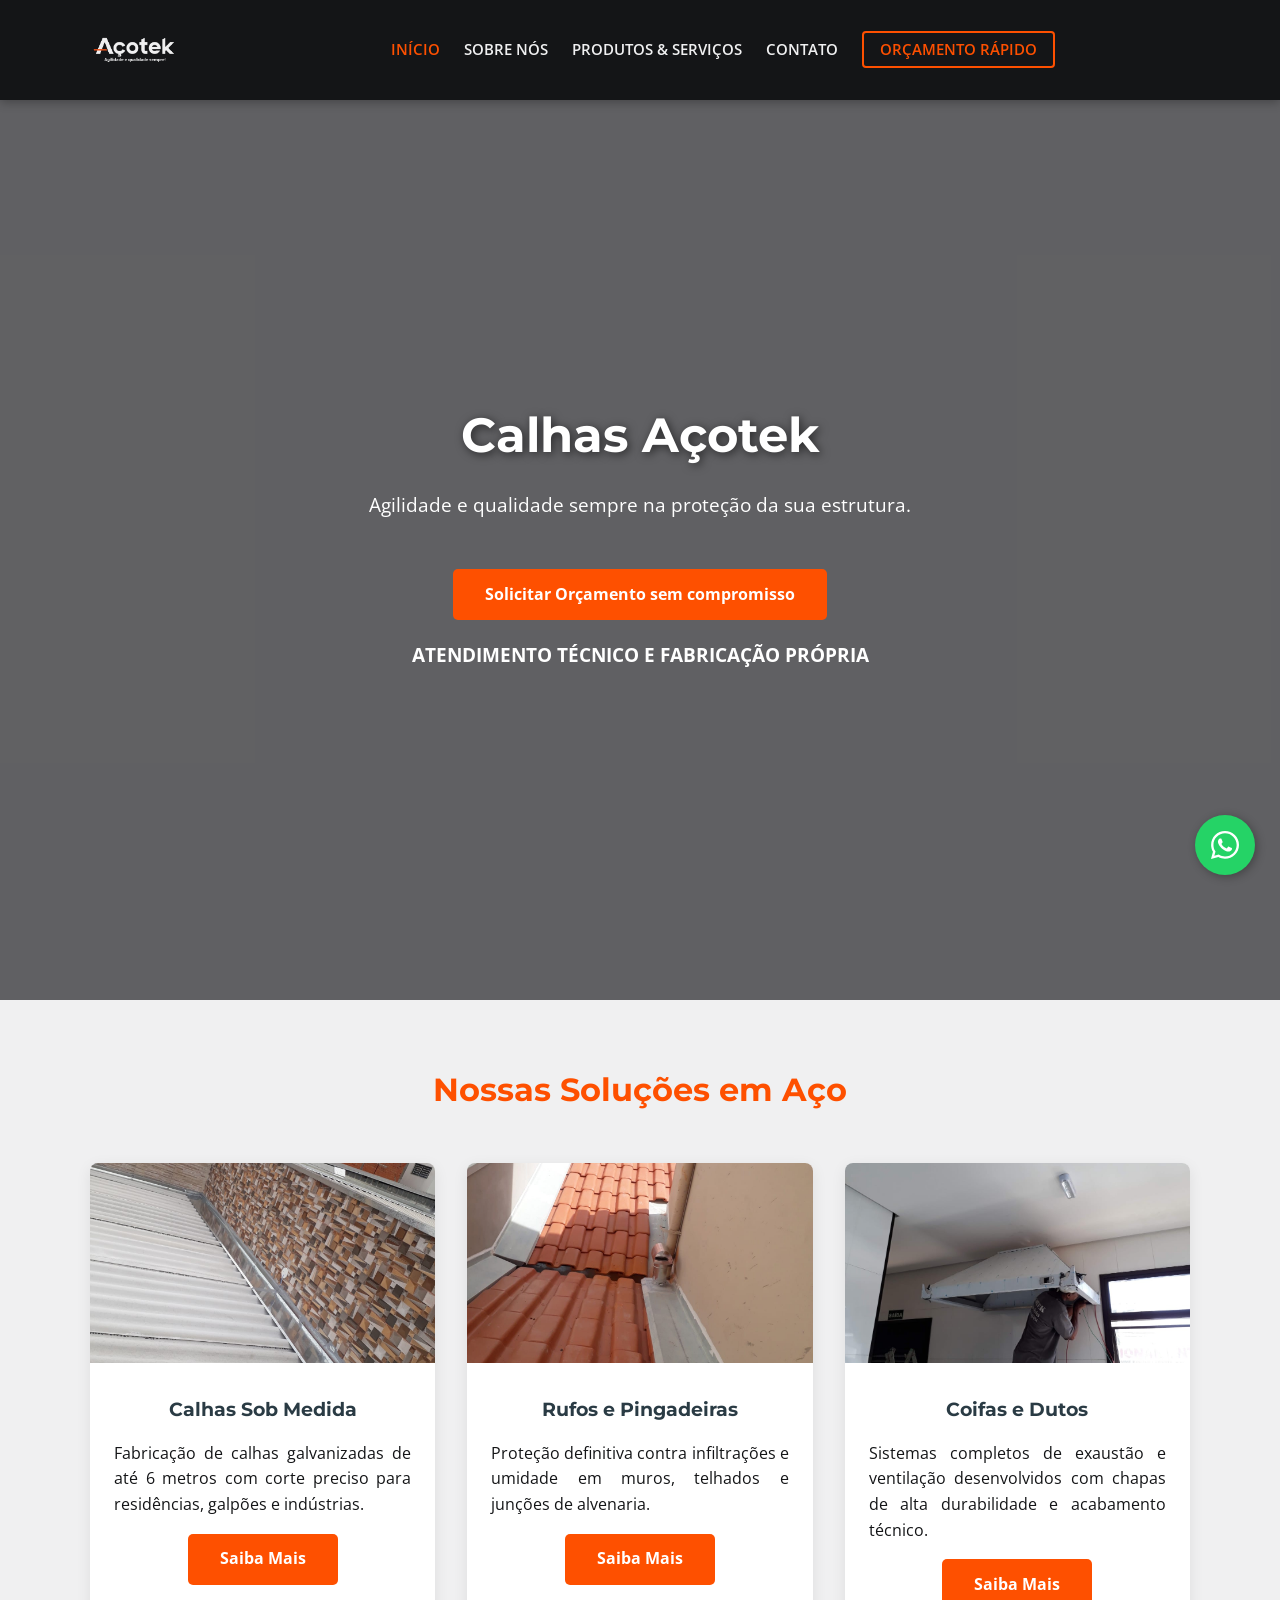
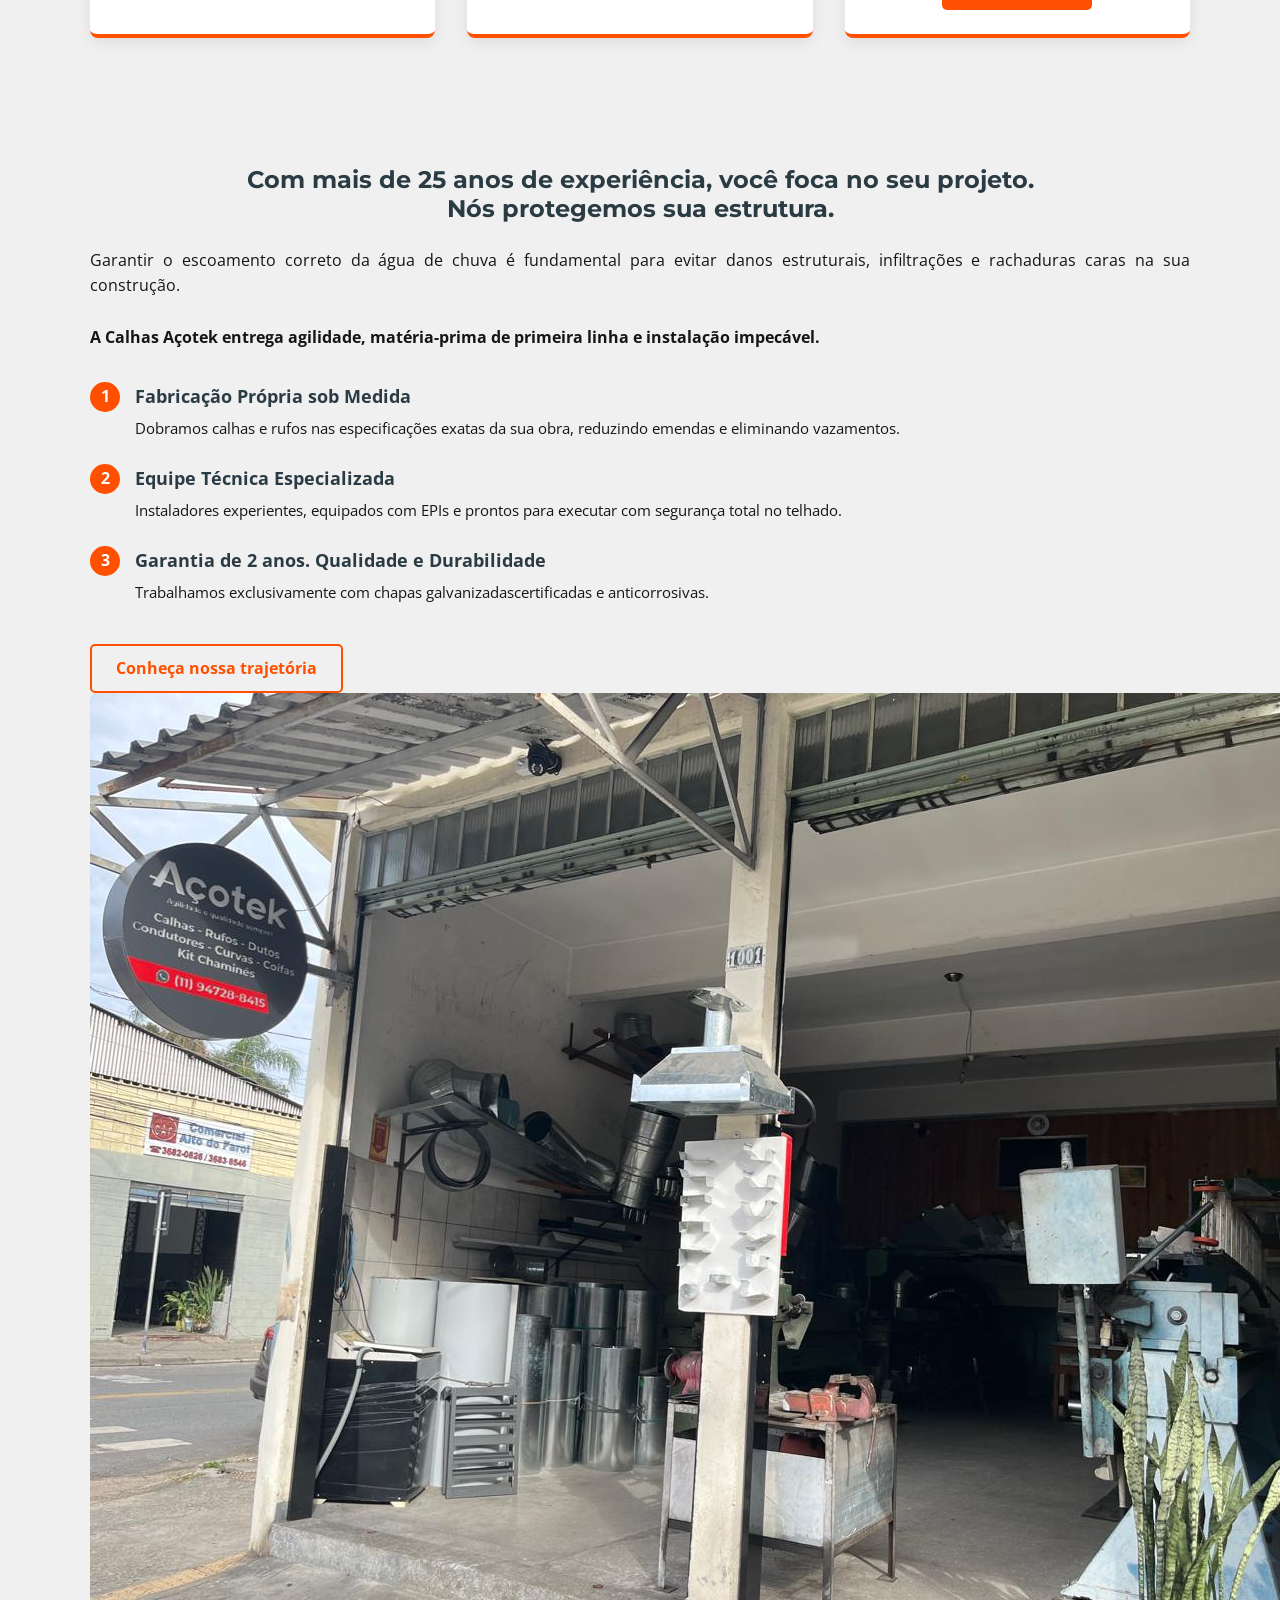
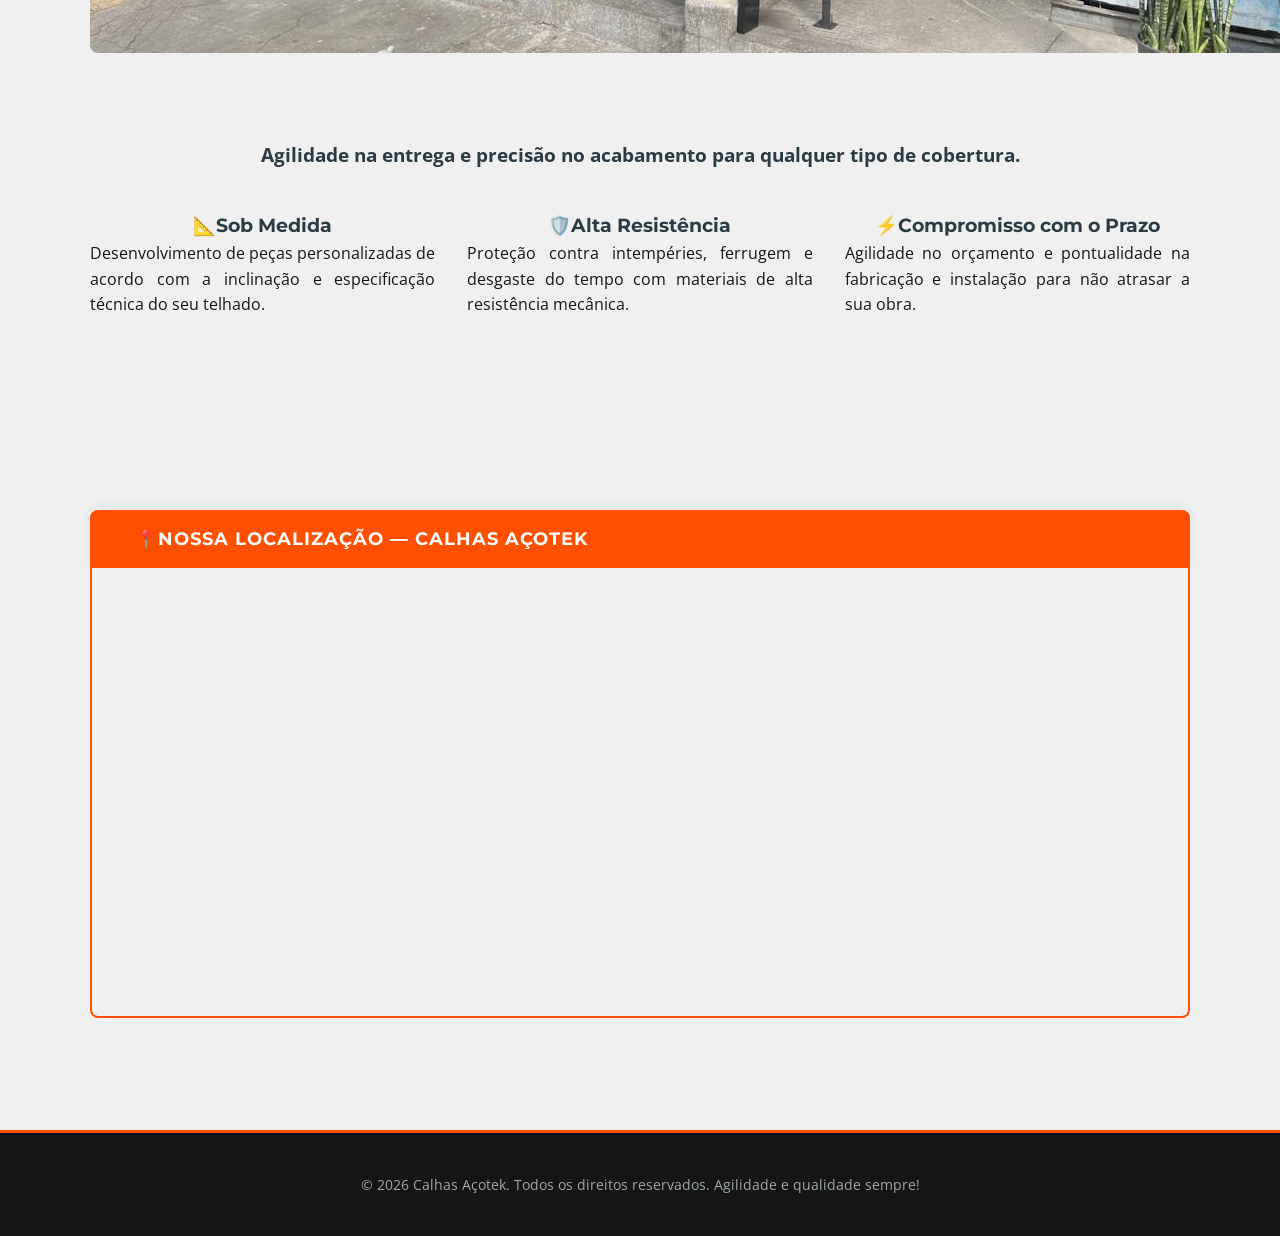
==== index.html @ 1028e65f "primeira versão site AÇOTEK 1.0" ====
<!DOCTYPE html>
<html lang="pt-br">
<head>
    <meta charset="UTF-8">
    <meta name="viewport" content="width=device-width, initial-scale=1.0">
    <title>Calhas Açotek | Agilidade e qualidade sempre!</title>
    <link rel="stylesheet" href="style.css">
    <link href="https://fonts.googleapis.com/css2?family=Montserrat:wght@400;700;800&family=Open+Sans:wght@400;600&display=swap" rel="stylesheet">
</head>
<body>
    
    <!-- NAVBAR PRINCIPAL -->
    <nav class="navbar">
        <div class="logo-img">
            <!-- SUA LOGO DA AÇOTEK -->
            <img src="imagens/logo.png" alt="Calhas Açotek">
        </div>
        <ul class="nav-links">
            <li><a href="index.html" class="active">Início</a></li>
            <li><a href="sobre.html">Sobre Nós</a></li>
            <li><a href="servicos.html">Produtos & Serviços</a></li>
            <li><a href="contato.html">Contato</a></li>
            <li><a href="#" id="open-work" class="trabalhe-btn">Orçamento Rápido</a></li>
        </ul>
        <div class="burger">
            <div class="line1"></div>
            <div class="line2"></div>
            <div class="line3"></div>
        </div>
    </nav>

    <div class="overlay"></div>
    
    <!-- SIDEBAR DE ORÇAMENTO RÁPIDO -->
    <div class="sidebar">
        <div class="sidebar-header">
            <h3>Atendimento Açotek</h3>
            <span class="close-btn">×</span>
        </div>
        
        <div class="sidebar-content-center">
            <p class="invite-text">
                Precisa de um orçamento sob medida sem compromisso para sua obra ou residência?<br>
                Fale com nossos técnicos:
            </p>

            <a href="mailto:contato@acotekcalhas.com" class="email-highlight-card">
                <span class="big-icon">📧</span>
                <span class="email-label">E-mail Comercial</span>
                <span class="email-value">contato@acotekcalhas.com</span>
                <span class="click-hint">(Clique para enviar e-mail)</span>
            </a>

            <div class="secondary-contact">
                <p>Ou solicite direto no WhatsApp:</p>
                <!-- ALTERE O NÚMERO DO WHATSAPP DA AÇOTEK ABAIXO -->
                <a href="https://wa.me/5511947288415?text=Ol%C3%A1%21+Vim+pelo+site+e+gostaria+de+um+or%C3%A7amento." target="_blank" class="whatsapp-link">
                     (11) 94728-8415
                </a>
            </div>
        </div>
    </div>

    <!-- HERO SECTION (VÍDEO OU IMAGEM DE DESTAQUE) -->
    <section class="hero-video-container">
        <video autoplay loop muted playsinline class="back-video">
            <source src="imagens/video-hero.mp4" type="video/mp4">
            Seu navegador não suporta vídeos.
        </video>

        <div class="video-overlay"></div>

        <div class="hero-content">
            <h1>Calhas Açotek</h1>
            <p>Agilidade e qualidade sempre na proteção da sua estrutura.</p>
            <a href="contato.html" class="btn">Solicitar Orçamento sem compromisso</a>
            
            <div class="hero-address" style="margin-top: 20px; font-size: 0.9rem;">
                <p><strong>ATENDIMENTO TÉCNICO E FABRICAÇÃO PRÓPRIA</strong></p>
            </div>
        </div>
    </section>

    <!-- SEGMENTOS E PRODUTOS -->
    <section class="container section-padding">
        <h2 class="section-title">Nossas Soluções em Aço</h2>
        <div class="grid-3">
            
            <div class="service-card">
                <img src="imagens/calhas-p.jpeg" alt="Calhas Sob Medida" class="card-img">
                <div class="card-content">
                    <h3>Calhas Sob Medida</h3>
                    <p>Fabricação de calhas galvanizadas de até 6 metros com corte preciso para residências, galpões e indústrias.</p>
                    <a href="servicos.html#calhas" class="btn">Saiba Mais</a>
                </div>
            </div>

            <div class="service-card">
                <img src="imagens/rufos-pingadeiras.jpeg" alt="Rufos e Pingadeiras" class="card-img">
                <div class="card-content">
                    <h3>Rufos e Pingadeiras</h3>
                    <p>Proteção definitiva contra infiltrações e umidade em muros, telhados e junções de alvenaria.</p>
                    <a href="servicos.html#rufos" class="btn">Saiba Mais</a>
                </div>
            </div>

            <div class="service-card">
                <img src="imagens/coifas-p.jpeg" alt="Coifas e Dutos Industriais" class="card-img">
                <div class="card-content">
                    <h3>Coifas e Dutos</h3>
                    <p>Sistemas completos de exaustão e ventilação desenvolvidos com chapas de alta durabilidade e acabamento técnico.</p>
                    <a href="servicos.html#dutos" class="btn">Saiba Mais</a>
                </div>
            </div>
        </div>
    </section>

    <!-- POR QUE ESCOLHER A AÇOTEK -->
    <section class="container section-padding">
        <div class="about-content" style="align-items: flex-start;"> 
            <div class="text">
                <h2 style="margin-bottom: 1.5rem; line-height: 1.2;">Com mais de 25 anos de experiência, você foca no seu projeto.<br>Nós protegemos sua estrutura.</h2>
                
                <p>Garantir o escoamento correto da água de chuva é fundamental para evitar danos estruturais, infiltrações e rachaduras caras na sua construção.</p>
                <br>
                <p><strong>A Calhas Açotek entrega agilidade, matéria-prima de primeira linha e instalação impecável.</strong></p>
                
                <ul style="margin-top: 2rem; list-style: none;">
                    <li style="margin-bottom: 1.5rem; display: flex; align-items: flex-start;">
                        <div style="background: #FE5000; color: white; border-radius: 50%; width: 30px; height: 30px; display: flex; align-items: center; justify-content: center; margin-right: 15px; flex-shrink: 0; font-weight: bold;">1</div>
                        <div>
                            <strong style="font-size: 1.1rem; color: #2A3B44;">Fabricação Própria sob Medida</strong>
                            <p style="margin-top: 5px; font-size: 0.95rem;">Dobramos calhas e rufos nas especificações exatas da sua obra, reduzindo emendas e eliminando vazamentos.</p>
                        </div>
                    </li>
                    <li style="margin-bottom: 1.5rem; display: flex; align-items: flex-start;">
                        <div style="background: #FE5000; color: white; border-radius: 50%; width: 30px; height: 30px; display: flex; align-items: center; justify-content: center; margin-right: 15px; flex-shrink: 0; font-weight: bold;">2</div>
                        <div>
                            <strong style="font-size: 1.1rem; color: #2A3B44;">Equipe Técnica Especializada</strong>
                            <p style="margin-top: 5px; font-size: 0.95rem;">Instaladores experientes, equipados com EPIs e prontos para executar com segurança total no telhado.</p>
                        </div>
                    </li>
                    <li style="margin-bottom: 1.5rem; display: flex; align-items: flex-start;">
                        <div style="background: #FE5000; color: white; border-radius: 50%; width: 30px; height: 30px; display: flex; align-items: center; justify-content: center; margin-right: 15px; flex-shrink: 0; font-weight: bold;">3</div>
                        <div>
                            <strong style="font-size: 1.1rem; color: #2A3B44;">Garantia de 2 anos. Qualidade e Durabilidade</strong>
                            <p style="margin-top: 5px; font-size: 0.95rem;">Trabalhamos exclusivamente com chapas galvanizadascertificadas e anticorrosivas.</p>
                        </div>
                    </li>
                </ul>

                <a href="sobre.html" class="btn-outline" style="margin-top: 1rem;">Conheça nossa trajetória</a>
            </div>

            <div class="image">
                <img src="imagens/galpao-calhas.jpeg" alt="Instalação Açotek" style="height: 100%; object-fit: cover; min-height: 500px; border-radius: 8px;">
            </div>
        </div>

        <!-- PILARES AÇOTEK -->
        <div class="pillars-integration" style="margin-top: 80px;">
            <p style="text-align: center; font-size: 1.2rem; margin-bottom: 40px; font-weight: bold; color: #2A3B44;" class="center-text">
                Agilidade na entrega e precisão no acabamento para qualquer tipo de cobertura.
            </p>

            <div class="grid-3">
                <div class="pillar-card">
                    <div class="icon-box"></div>
                    <h3>📐Sob Medida</h3>
                    <p>Desenvolvimento de peças personalizadas de acordo com a inclinação e especificação técnica do seu telhado.</p>
                </div>

                <div class="pillar-card">
                    <div class="icon-box"></div>
                    <h3>🛡️Alta Resistência</h3>
                    <p>Proteção contra intempéries, ferrugem e desgaste do tempo com materiais de alta resistência mecânica.</p>
                </div>

                <div class="pillar-card">
                    <div class="icon-box"></div> 
                    <h3>⚡Compromisso com o Prazo</h3>
                    <p>Agilidade no orçamento e pontualidade na fabricação e instalação para não atrasar a sua obra.</p>
                </div>
            </div>
        </div>
    </section>

    <!-- GOOGLE MAPS -->
    <section class="section-padding container">
        <div class="map-container">
            <div class="map-header">
                <span class="map-icon-pin"></span>
                <h3>📍Nossa Localização — Calhas Açotek</h3>
            </div>
            <div class="map-frame">
                <iframe 
                    src="https://www.google.com/maps/embed?pb=!4v1785866627309!6m8!1m7!1sHWbUWwcmmTL7-HDODQ06ow!2m2!1d-23.53263938858322!2d-46.79965299334305!3f185.54!4f0!5f0.7820865974627469" 
                    width="100%" 
                    height="100%" 
                    style="border:0;" 
                    allowfullscreen="" 
                    loading="lazy">
                </iframe>
            </div>
        </div>
    </section>

    <!-- RODAPÉ -->
    <footer>
        <p>© 2026 Calhas Açotek. Todos os direitos reservados. Agilidade e qualidade sempre!</p>
    </footer>

    <!-- BOTÃO FLUTUANTE DO WHATSAPP -->
    <!-- ALTERE O NÚMERO DO WHATSAPP DA AÇOTEK ABAIXO -->
    <a href="https://wa.me/5511947288415?text=Ol%C3%A1%21+Vim+pelo+site+e+gostaria+de+um+or%C3%A7amento." class="whatsapp-float" target="_blank">
        <svg class="whatsapp-icon" viewBox="0 0 448 512">
            <path d="M380.9 97.1C339 55.1 283.2 32 223.9 32c-122.4 0-222 99.6-222 222 0 39.1 10.2 77.3 29.6 111L0 480l117.7-30.9c32.4 17.7 68.9 27 106.1 27h.1c122.3 0 224.1-99.6 224.1-222 0-59.3-25.2-115-67.1-157zm-157 341.6c-33.2 0-65.7-8.9-94-25.7l-6.7-4-69.8 18.3L72 359.2l-4.4-7c-18.5-29.4-28.2-63.3-28.2-98.2 0-101.7 82.8-184.5 184.6-184.5 49.3 0 95.6 19.2 130.4 54.1 34.8 34.9 56.2 81.2 56.1 130.5 0 101.8-84.9 184.6-186.6 184.6zm101.2-138.2c-5.5-2.8-32.8-16.2-37.9-18-5.1-1.9-8.8-2.8-12.5 2.8-3.7 5.6-14.3 18-17.6 21.8-3.2 3.7-6.5 4.2-12 1.4-32.6-16.3-54-29.1-75.5-66-5.7-9.8 5.7-9.1 16.3-30.3 1.8-3.7.9-6.9-.5-9.7-1.4-2.8-12.5-30.1-17.1-41.2-4.5-10.8-9.1-9.3-12.5-9.5-3.2-.2-6.9-.2-10.6-.2-3.7 0-9.7 1.4-14.8 6.9-5.1 5.6-19.4 19-19.4 46.3 0 27.3 19.9 53.7 22.6 57.4 2.8 3.7 39.1 59.7 94.6 83.8 35.2 15.2 49 16.5 66.6 13.9 10.7-1.6 32.8-13.4 37.4-26.4 4.6-13 4.6-24.1 3.2-26.4-1.3-2.5-5-3.9-10.5-6.6z"/>
        </svg>
    </a>    

    <script src="script.js"></script>
</body>
</html>
---- style.css ----
/* ==========================================================================
   CALHAS AÇOTEK - ESTILOS PRINCIPAIS
   Paleta: 
   - Cinza Chumbo: #2A3B44
   - Laranja Açotek: #FE5000
   - Cinza Aço: #A3A7A8
   - Branco Industrial: #F0F0F1
   - Preto Profundo: #141517
   ========================================================================== */

* {
    margin: 0;
    padding: 0;
    box-sizing: border-box;
}

body {
    font-family: 'Open Sans', sans-serif;
    background-color: #F0F0F1;
    color: #141517;
    line-height: 1.6;
    overflow-x: hidden;
}

/* --- TEXTOS JUSTIFICADOS --- */
p, li {
    text-align: justify;
}

/* Exceções de Centralização */
.hero-content p, 
footer p, 
.section-title, 
.page-header p,
.card-content h3, 
.text h2, 
.menu-box h3,
.pillar-card h3,
.slideshow-window p,
.clients-section p,
.center-text {
    text-align: center;
}

h1, h2, h3, h4 {
    font-family: 'Montserrat', sans-serif;
    color: #2A3B44;
}

a {
    text-decoration: none;
    color: inherit;
}

/* --- NAVBAR --- */
.navbar {
    display: flex;
    justify-content: space-between;
    align-items: center;
    background-color: #141517; /* Fundo escuro para a logo destacar perfeitamente */
    box-shadow: 0 2px 10px rgba(0,0,0,0.3);
    color: #F0F0F1;
    padding: 0 5%;
    height: 100px;
    position: sticky;
    top: 0;
    z-index: 1000;
}

.logo-img {
    height: 100%;
    display: flex;
    align-items: center;
}

.logo-img img {
    width: auto;
    max-height: 80px;
    object-fit: contain;
}

.nav-links {
    display: flex;
    list-style: none;
    align-items: center;
}

.nav-links li {
    margin-left: 1.5rem;
}

.nav-links a {
    font-weight: 600;
    transition: 0.3s;
    color: #F0F0F1;
    font-size: 0.95rem;
    text-transform: uppercase;
}

.nav-links a:hover, .nav-links a.active {
    color: #FE5000;
}

.trabalhe-btn {
    cursor: pointer;
    border: 2px solid #FE5000;
    padding: 0.4rem 1rem;
    border-radius: 4px;
    color: #FE5000 !important;
    transition: all 0.3s ease;
}

.trabalhe-btn:hover {
    background-color: #FE5000;
    color: white !important;
}

/* --- SIDEBAR --- */
.sidebar {
    position: fixed;
    top: 0;
    right: -400px;
    width: 350px;
    height: 100vh;
    background-color: white;
    box-shadow: -5px 0 15px rgba(0,0,0,0.2);
    z-index: 2000;
    transition: 0.4s ease;
    padding: 2rem;
    display: flex;
    flex-direction: column;
    visibility: hidden;
}

.sidebar.active {
    right: 0;
    visibility: visible;
}

.sidebar-header {
    display: flex;
    justify-content: space-between;
    align-items: center;
    border-bottom: 1px solid #A3A7A8;
    padding-bottom: 1rem;
    margin-bottom: 2rem;
}

.close-btn {
    font-size: 2rem;
    cursor: pointer;
    color: #FE5000;
}

.overlay {
    position: fixed;
    top: 0;
    left: 0;
    width: 100%;
    height: 100%;
    background: rgba(20, 21, 23, 0.7);
    z-index: 1500;
    opacity: 0;
    visibility: hidden;
    transition: all 0.3s ease;
}

.overlay.active {
    opacity: 1;
    visibility: visible;
}

.sidebar-content-center {
    flex: 1;
    display: flex;
    flex-direction: column;
    justify-content: center;
    align-items: center;
    text-align: center;
    padding-bottom: 3rem;
}

.email-highlight-card {
    background: #FE5000;
    color: white;
    width: 100%;
    padding: 2.5rem 1rem;
    border-radius: 15px;
    text-decoration: none;
    display: flex;
    flex-direction: column;
    align-items: center;
    box-shadow: 0 10px 25px rgba(254, 80, 0, 0.3);
    transition: transform 0.3s ease, box-shadow 0.3s ease;
}

.email-highlight-card:hover {
    transform: translateY(-5px);
    box-shadow: 0 15px 30px rgba(254, 80, 0, 0.4);
    background: #e04600;
}

.whatsapp-link {
    color: #2A3B44;
    text-decoration: none;
    font-weight: bold;
    font-size: 1.1rem;
    transition: color 0.3s;
}

.whatsapp-link:hover {
    color: #25D366;
}

/* --- HERO (SEÇÃO PRINCIPAL / VÍDEO / IMAGEM) --- */
.hero {
    height: 85vh;
    background: linear-gradient(rgba(42, 59, 68, 0.75), rgba(20, 21, 23, 0.85)), url('imagens/hero-acotek.jpg');
    background-size: cover;
    background-position: center;
    background-attachment: fixed;
    display: flex;
    align-items: center;
    justify-content: center;
    text-align: center;
    color: white;
    background-color: #2A3B44;
}

.hero-video-container {
    width: 100%;
    height: 100vh;
    position: relative;
    display: flex;
    justify-content: center;
    align-items: center;
    overflow: hidden;
}

.back-video {
    position: absolute;
    top: 0;
    left: 0;
    width: 100%;
    height: 100%;
    object-fit: cover;
    object-position: center;
    z-index: -2;
    pointer-events: none;
}

.video-overlay {
    position: absolute;
    top: 0;
    left: 0;
    width: 100%;
    height: 100%;
    background: rgba(20, 21, 23, 0.65);
    z-index: -1;
}

.hero-content {
    text-align: center;
    color: #fff;
    z-index: 1;
    padding: 0 20px;
}

.hero-content h1 {
    font-size: 3rem;
    font-weight: 700;
    margin-bottom: 1rem;
    color: white;
    text-shadow: 2px 2px 10px rgba(0,0,0,0.6);
}

.hero-content p {
    font-size: 1.2rem;
    margin-bottom: 2rem;
}

.btn {
    display: inline-block;
    background: #FE5000;
    color: white;
    padding: 0.8rem 2rem;
    border-radius: 5px;
    margin-top: 1rem;
    font-weight: bold;
    transition: 0.3s;
    border: none;
    cursor: pointer;
    text-align: center;
}

.btn:hover {
    background: #e04600;
}

.btn-outline {
    display: inline-block;
    border: 2px solid #FE5000;
    color: #FE5000;
    padding: 0.6rem 1.5rem;
    border-radius: 5px;
    margin-top: 1rem;
    font-weight: bold;
    text-align: center;
}

.btn-outline:hover {
    background: #FE5000;
    color: white;
}

.container {
    max-width: 1100px;
    margin: 0 auto;
    padding: 0 2rem;
}

.section-padding {
    padding: 4rem 0;
}

.section-title {
    text-align: center;
    margin-bottom: 3rem;
    font-size: 2rem;
    color: #FE5000;
}

/* --- CARDS E GRID --- */
.grid-3 {
    display: grid;
    grid-template-columns: repeat(auto-fit, minmax(300px, 1fr));
    gap: 2rem;
}

.service-card {
    background: white;
    border-radius: 8px;
    overflow: hidden;
    box-shadow: 0 4px 15px rgba(0,0,0,0.08);
    transition: transform 0.3s;
    border-bottom: 4px solid #FE5000;
}

.service-card:hover {
    transform: translateY(-5px);
}

.card-img {
    height: 200px;
    width: 100%;
    object-fit: cover;
}

.card-content {
    padding: 1.5rem;
    text-align: center;
}

.card-content h3 {
    margin-bottom: 1rem;
    color: #2A3B44;
}

.page-header {
    background-color: #2A3B44;
    color: white;
    text-align: center;
    padding: 3rem 0;
}

/* --- FLIP CARDS (GIRATÓRIOS 3D) --- */
.flip-cards-section {
    perspective: 1000px;
}

.flip-grid {
    display: grid;
    grid-template-columns: repeat(auto-fit, minmax(320px, 1fr));
    gap: 2rem;
    margin-top: 2rem;
    justify-content: center;
}

.flip-card {
    background-color: transparent;
    width: 100%;
    height: 380px;
    perspective: 1000px;
    cursor: pointer;
}

.flip-card-inner {
    position: relative;
    width: 100%;
    height: 100%;
    text-align: center;
    transition: transform 0.8s cubic-bezier(0.175, 0.885, 0.32, 1.275);
    transform-style: preserve-3d;
    border-radius: 12px;
    box-shadow: 0 8px 16px rgba(0,0,0,0.08);
}

.flip-card:hover .flip-card-inner,
.flip-card:active .flip-card-inner {
    transform: rotateY(180deg);
}

.flip-card-front, .flip-card-back {
    position: absolute;
    width: 100%;
    height: 100%;
    -webkit-backface-visibility: hidden;
    backface-visibility: hidden;
    border-radius: 12px;
    overflow: hidden;
}

.flip-card-front {
    background-color: #fff;
    color: #141517;
}

.flip-card-front img {
    width: 100%;
    height: 100%;
    object-fit: cover;
}

.flip-card-back {
    background-color: #2A3B44;
    color: white;
    transform: rotateY(180deg);
    display: flex;
    flex-direction: column;
    justify-content: center;
    align-items: center;
    padding: 1.5rem;
    border: 2px solid #FE5000;
}

.flip-card-back h3 {
    color: #FE5000;
    font-size: 1.3rem;
    margin-bottom: 1rem;
    text-transform: uppercase;
}

/* --- LOGÍSTICA & PROCESSO --- */
.process-section {
    background-color: #F0F0F1;
}

.process-card {
    background: white;
    padding: 1.5rem 2rem;
    margin-bottom: 1.5rem;
    border-radius: 8px;
    box-shadow: 0 4px 15px rgba(0,0,0,0.05);
    display: flex;
    align-items: center;
    border-left: 6px solid #FE5000;
    transition: transform 0.3s ease;
}

.process-card:hover {
    transform: translateX(10px);
}

.process-icon-box {
    width: 60px;
    height: 60px;
    background-color: #fff0e6;
    border-radius: 50%;
    display: flex;
    align-items: center;
    justify-content: center;
    margin-right: 1.5rem;
    flex-shrink: 0;
}

.process-icon-box svg {
    width: 30px;
    height: 30px;
    fill: #FE5000;
}

/* --- FORMULÁRIOS & CONTATO --- */
.contact-section {
    display: flex;
    gap: 3rem;
    flex-wrap: wrap;
}

.contact-info-card, .contact-form-wrapper {
    background: white;
    padding: 2.5rem;
    border-radius: 8px;
    box-shadow: 0 10px 30px rgba(0,0,0,0.06);
}

.contact-info-card {
    flex: 1;
    min-width: 300px;
    border-top: 4px solid #FE5000;
}

.contact-form-wrapper {
    flex: 1.5;
    min-width: 320px;
}

.form-style-line {
    width: 100%;
    padding: 10px 0;
    border: none;
    border-bottom: 2px solid #A3A7A8;
    background: transparent;
    font-size: 1rem;
    color: #141517;
    transition: border-color 0.3s;
}

.form-style-line:focus {
    outline: none;
    border-bottom-color: #FE5000;
}

.submit-btn {
    width: 100%;
    background-color: #FE5000;
    color: white;
    padding: 16px;
    border: none;
    border-radius: 50px;
    font-size: 1rem;
    font-weight: bold;
    cursor: pointer;
    transition: transform 0.2s, background-color 0.3s;
    text-transform: uppercase;
    letter-spacing: 1px;
    margin-top: 1rem;
    box-shadow: 0 4px 15px rgba(254, 80, 0, 0.3);
}

.submit-btn:hover {
    background-color: #e04600;
    transform: translateY(-2px);
}

/* --- MAPA E IDENTIFICAÇÃO (GOOGLE MAPS) --- */
.map-container {
    margin-top: 4rem;
    width: 100%;
}

.map-header {
    background-color: #FE5000;
    color: white;
    padding: 15px 30px;
    border-radius: 8px 8px 0 0;
    display: flex;
    align-items: center;
    gap: 15px;
    box-shadow: 0 -4px 10px rgba(0,0,0,0.05);
}

.map-header h3 {
    margin: 0;
    font-size: 1.1rem;
    font-weight: bold;
    text-transform: uppercase;
    letter-spacing: 1px;
    color: white !important;
}

.map-icon-pin {
    font-size: 1.5rem;
}

.map-frame {
    height: 450px;
    width: 100%;
    border: 2px solid #FE5000;
    border-top: none;
    border-radius: 0 0 8px 8px;
    overflow: hidden;
}

.map-frame iframe {
    width: 100%;
    height: 100%;
    border: 0;
}

/* --- FOOTER --- */
footer {
    background: #141517;
    color: #A3A7A8;
    text-align: center;
    padding: 2.5rem 0;
    margin-top: 3rem;
    font-size: 0.9rem;
    border-top: 3px solid #FE5000;
}

/* --- BOTÃO FLUTUANTE DO WHATSAPP (CORRIGIDO) --- */
.whatsapp-float {
    position: fixed;
    width: 60px;
    height: 60px;
    bottom: 25px;
    right: 25px;
    background-color: #25d366;
    color: #FFF;
    border-radius: 50px;
    text-align: center;
    box-shadow: 2px 2px 10px rgba(0,0,0,0.3);
    z-index: 9999;
    display: flex;
    align-items: center;
    justify-content: center;
    transition: transform 0.3s, background-color 0.3s;
    text-decoration: none;
}

.whatsapp-float:hover {
    background-color: #20b857;
    transform: scale(1.1);
}

/* Limita o tamanho exato do SVG dentro da bolinha */
.whatsapp-icon {
    width: 32px !important;
    height: 32px !important;
    max-width: 32px !important;
    max-height: 32px !important;
    fill: white;
    display: block;
}

/* --- MOBILE & RESPONSIVIDADE --- */
@media screen and (max-width: 900px) {
    .nav-links {
        position: fixed;
        right: 0px;
        height: 100vh;
        top: 0;
        background-color: #141517;
        display: flex;
        flex-direction: column;
        align-items: center;
        justify-content: center;
        width: 75%;
        transform: translateX(100%);
        transition: transform 0.5s ease-in;
        box-shadow: -2px 0 10px rgba(0,0,0,0.3);
        z-index: 999;
    }

    .nav-links li { margin: 1.5rem 0; }
    
    .burger {
        display: block;
        cursor: pointer;
        z-index: 1001;
    }

    .burger div {
        width: 25px;
        height: 3px;
        background-color: #F0F0F1;
        margin: 5px;
        transition: all 0.3s ease;
    }

    .nav-active { transform: translateX(0%); }
    .contact-grid { flex-direction: column; }
    .hero-content h1 { font-size: 2.2rem; }

    .whatsapp-float { 
        width: 50px; 
        height: 50px; 
        bottom: 20px; 
        right: 20px; 
    }
    .whatsapp-icon { 
        width: 26px !important; 
        height: 26px !important; 
    }
}
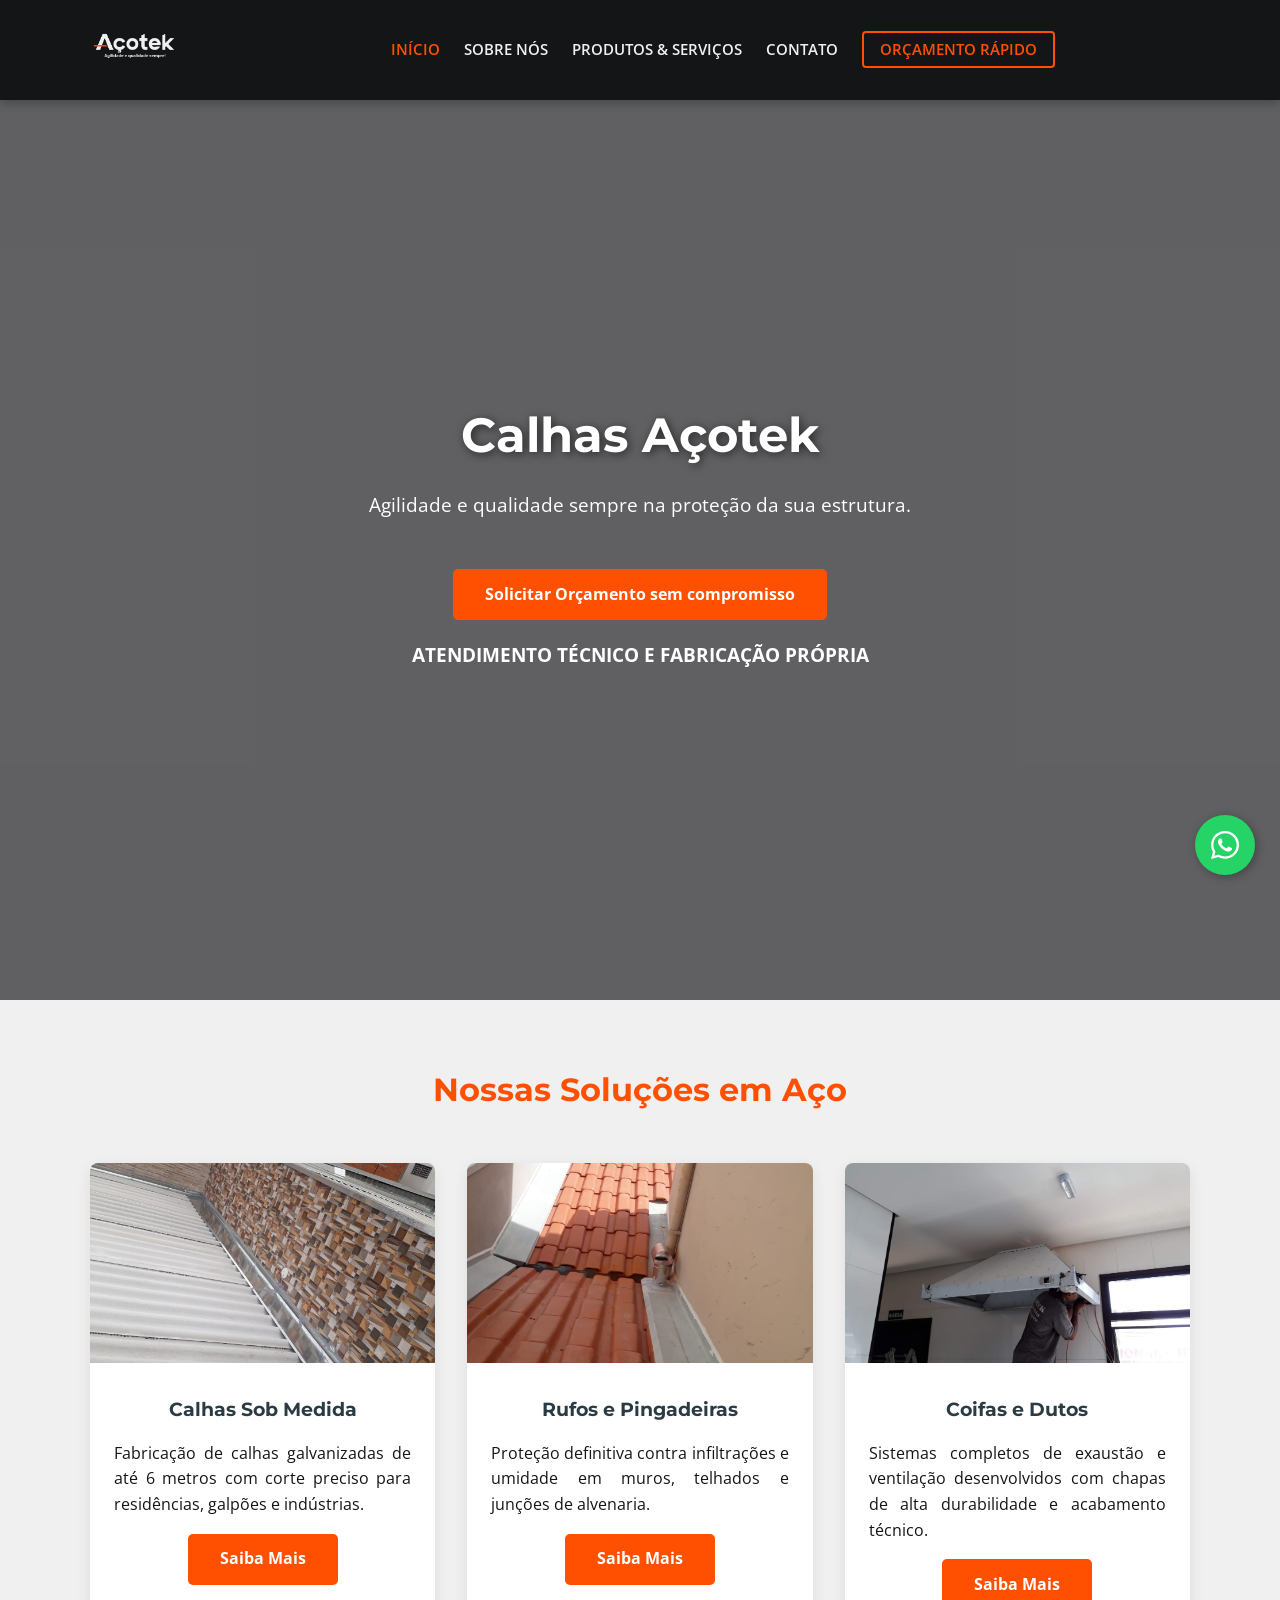
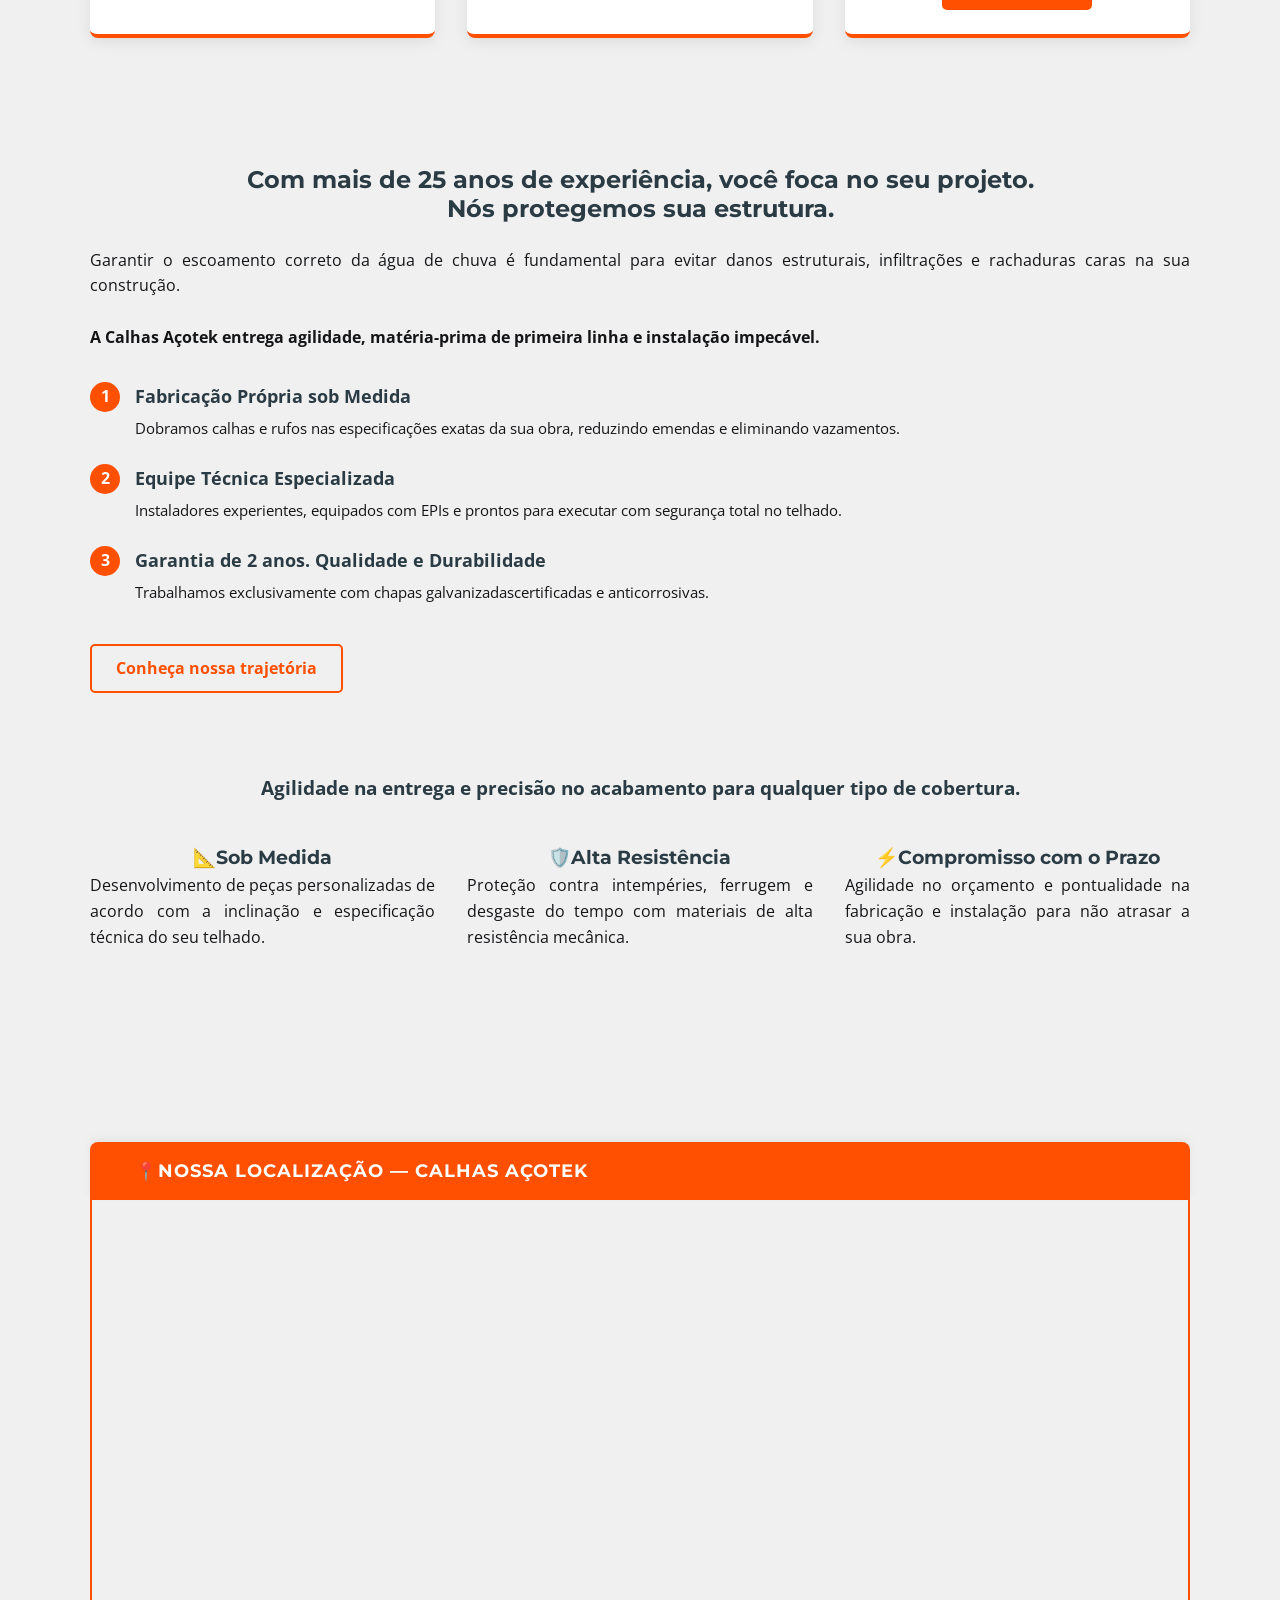
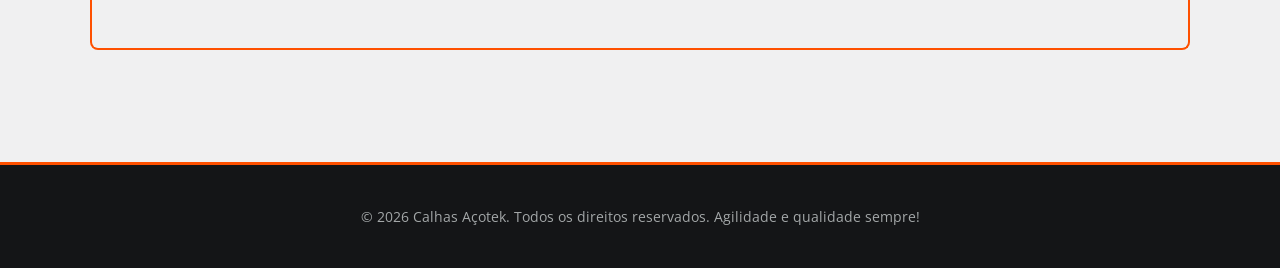
==== commit 04db1783: "segunda versão do site calhas acotek second version of the acotek website" ====
--- a/index.html
+++ b/index.html
@@ -6,15 +6,30 @@
     <title>Calhas Açotek | Agilidade e qualidade sempre!</title>
     <link rel="stylesheet" href="style.css">
     <link href="https://fonts.googleapis.com/css2?family=Montserrat:wght@400;700;800&family=Open+Sans:wght@400;600&display=swap" rel="stylesheet">
+
+<!-- FAVICON (ÍCONE DA ABA DO NAVEGADOR) -->
+    <link rel="icon" type="image/png" href="imagens/logo-con.jpg" sizes="32x32">
+
+    <!-- Google tag (gtag.js) -->
+<script async src="https://www.googletagmanager.com/gtag/js?id=AW-17263220776">
+</script>
+<script>
+  window.dataLayer = window.dataLayer || [];
+  function gtag(){dataLayer.push(arguments);}
+  gtag('js', new Date());
+
+  gtag('config', 'AW-17263220776');
+</script>
 </head>
 <body>
     
     <!-- NAVBAR PRINCIPAL -->
     <nav class="navbar">
         <div class="logo-img">
-            <!-- SUA LOGO DA AÇOTEK -->
-            <img src="imagens/logo.png" alt="Calhas Açotek">
-        </div>
+    <a href="index.html">
+        <img src="imagens/logo.png" alt="Calhas Açotek">
+    </a>
+</div>
         <ul class="nav-links">
             <li><a href="index.html" class="active">Início</a></li>
             <li><a href="sobre.html">Sobre Nós</a></li>
@@ -152,9 +167,9 @@
                 <a href="sobre.html" class="btn-outline" style="margin-top: 1rem;">Conheça nossa trajetória</a>
             </div>
 
-            <div class="image">
-                <img src="imagens/galpao-calhas.jpeg" alt="Instalação Açotek" style="height: 100%; object-fit: cover; min-height: 500px; border-radius: 8px;">
-            </div>
+<!-- Avaliaçõe Google -->
+<script defer async src='https://cdn.trustindex.io/loader.js?0af368d784bd8502db7645daf2d'></script>
+
         </div>
 
         <!-- PILARES AÇOTEK -->
@@ -210,13 +225,15 @@
         <p>© 2026 Calhas Açotek. Todos os direitos reservados. Agilidade e qualidade sempre!</p>
     </footer>
 
-    <!-- BOTÃO FLUTUANTE DO WHATSAPP -->
-    <!-- ALTERE O NÚMERO DO WHATSAPP DA AÇOTEK ABAIXO -->
-    <a href="https://wa.me/5511947288415?text=Ol%C3%A1%21+Vim+pelo+site+e+gostaria+de+um+or%C3%A7amento." class="whatsapp-float" target="_blank">
-        <svg class="whatsapp-icon" viewBox="0 0 448 512">
-            <path d="M380.9 97.1C339 55.1 283.2 32 223.9 32c-122.4 0-222 99.6-222 222 0 39.1 10.2 77.3 29.6 111L0 480l117.7-30.9c32.4 17.7 68.9 27 106.1 27h.1c122.3 0 224.1-99.6 224.1-222 0-59.3-25.2-115-67.1-157zm-157 341.6c-33.2 0-65.7-8.9-94-25.7l-6.7-4-69.8 18.3L72 359.2l-4.4-7c-18.5-29.4-28.2-63.3-28.2-98.2 0-101.7 82.8-184.5 184.6-184.5 49.3 0 95.6 19.2 130.4 54.1 34.8 34.9 56.2 81.2 56.1 130.5 0 101.8-84.9 184.6-186.6 184.6zm101.2-138.2c-5.5-2.8-32.8-16.2-37.9-18-5.1-1.9-8.8-2.8-12.5 2.8-3.7 5.6-14.3 18-17.6 21.8-3.2 3.7-6.5 4.2-12 1.4-32.6-16.3-54-29.1-75.5-66-5.7-9.8 5.7-9.1 16.3-30.3 1.8-3.7.9-6.9-.5-9.7-1.4-2.8-12.5-30.1-17.1-41.2-4.5-10.8-9.1-9.3-12.5-9.5-3.2-.2-6.9-.2-10.6-.2-3.7 0-9.7 1.4-14.8 6.9-5.1 5.6-19.4 19-19.4 46.3 0 27.3 19.9 53.7 22.6 57.4 2.8 3.7 39.1 59.7 94.6 83.8 35.2 15.2 49 16.5 66.6 13.9 10.7-1.6 32.8-13.4 37.4-26.4 4.6-13 4.6-24.1 3.2-26.4-1.3-2.5-5-3.9-10.5-6.6z"/>
-        </svg>
-    </a>    
+   <!-- BOTÃO FLUTUANTE DO WHATSAPP COM RASTREIO GOOGLE ADS -->
+<a href="https://wa.me/5511947288415?text=Ol%C3%A1%2C+vim+pelo+site+e+gostaria+de+um+or%C3%A7amento." 
+   class="whatsapp-float" 
+   target="_blank"
+   onclick="gtag('event', 'conversion', {'send_to': 'AW-17263220776'});">
+    <svg class="whatsapp-icon" viewBox="0 0 448 512" width="32" height="32">
+        <path fill="#ffffff" d="M380.9 97.1C339 55.1 283.2 32 223.9 32c-122.4 0-222 99.6-222 222 0 39.1 10.2 77.3 29.6 111L0 480l117.7-30.9c32.4 17.7 68.9 27 106.1 27h.1c122.3 0 224.1-99.6 224.1-222 0-59.3-25.2-115-67.1-157zm-157 341.6c-33.2 0-65.7-8.9-94-25.7l-6.7-4-69.8 18.3L72 359.2l-4.4-7c-18.5-29.4-28.2-63.3-28.2-98.2 0-101.7 82.8-184.5 184.6-184.5 49.3 0 95.6 19.2 130.4 54.1 34.8 34.9 56.2 81.2 56.1 130.5 0 101.8-84.9 184.6-186.6 184.6zm101.2-138.2c-5.5-2.8-32.8-16.2-37.9-18-5.1-1.9-8.8-2.8-12.5 2.8-3.7 5.6-14.3 18-17.6 21.8-3.2 3.7-6.5 4.2-12 1.4-32.6-16.3-54-29.1-75.5-66-5.7-9.8 5.7-9.1 16.3-30.3 1.8-3.7.9-6.9-.5-9.7-1.4-2.8-12.5-30.1-17.1-41.2-4.5-10.8-9.1-9.3-12.5-9.5-3.2-.2-6.9-.2-10.6-.2-3.7 0-9.7 1.4-14.8 6.9-5.1 5.6-19.4 19-19.4 46.3 0 27.3 19.9 53.7 22.6 57.4 2.8 3.7 39.1 59.7 94.6 83.8 35.2 15.2 49 16.5 66.6 13.9 10.7-1.6 32.8-13.4 37.4-26.4 4.6-13 4.6-24.1 3.2-26.4-1.3-2.5-5-3.9-10.5-6.6z"/>
+    </svg>
+</a>
 
     <script src="script.js"></script>
 </body>
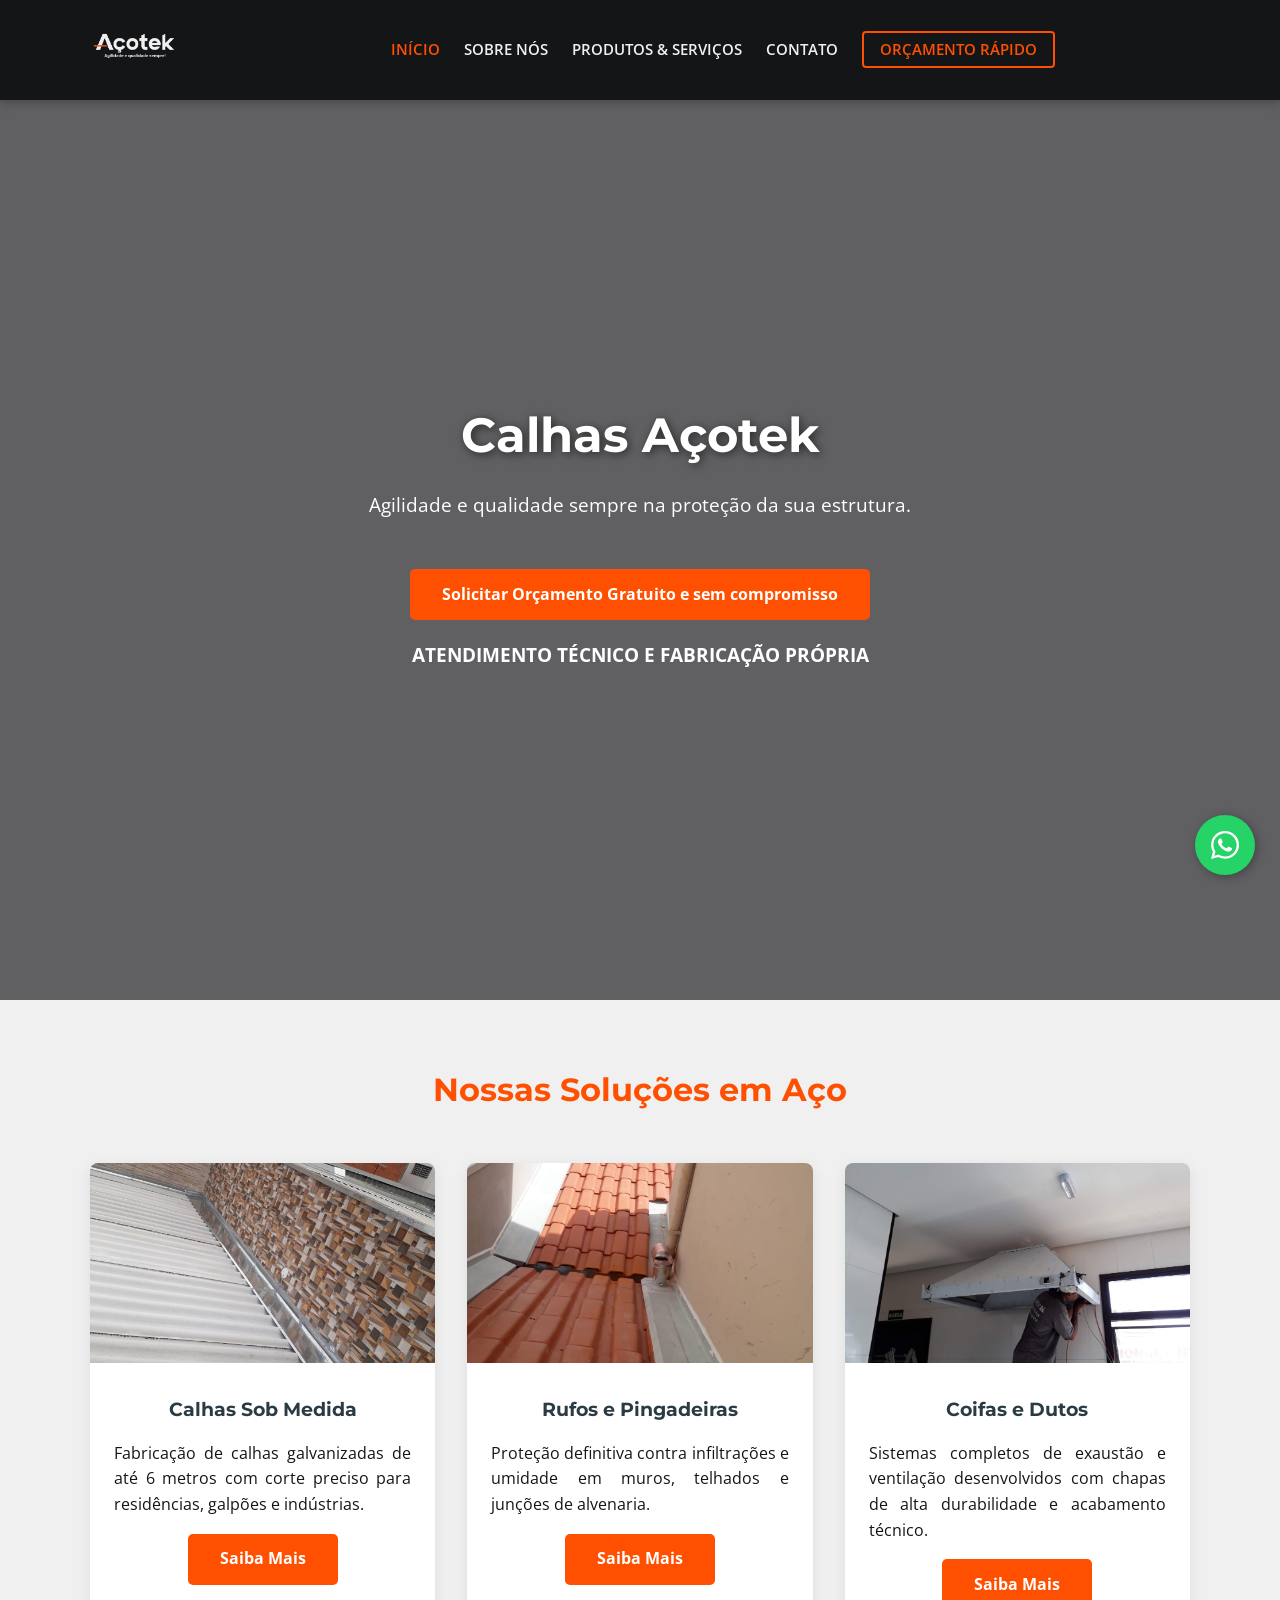
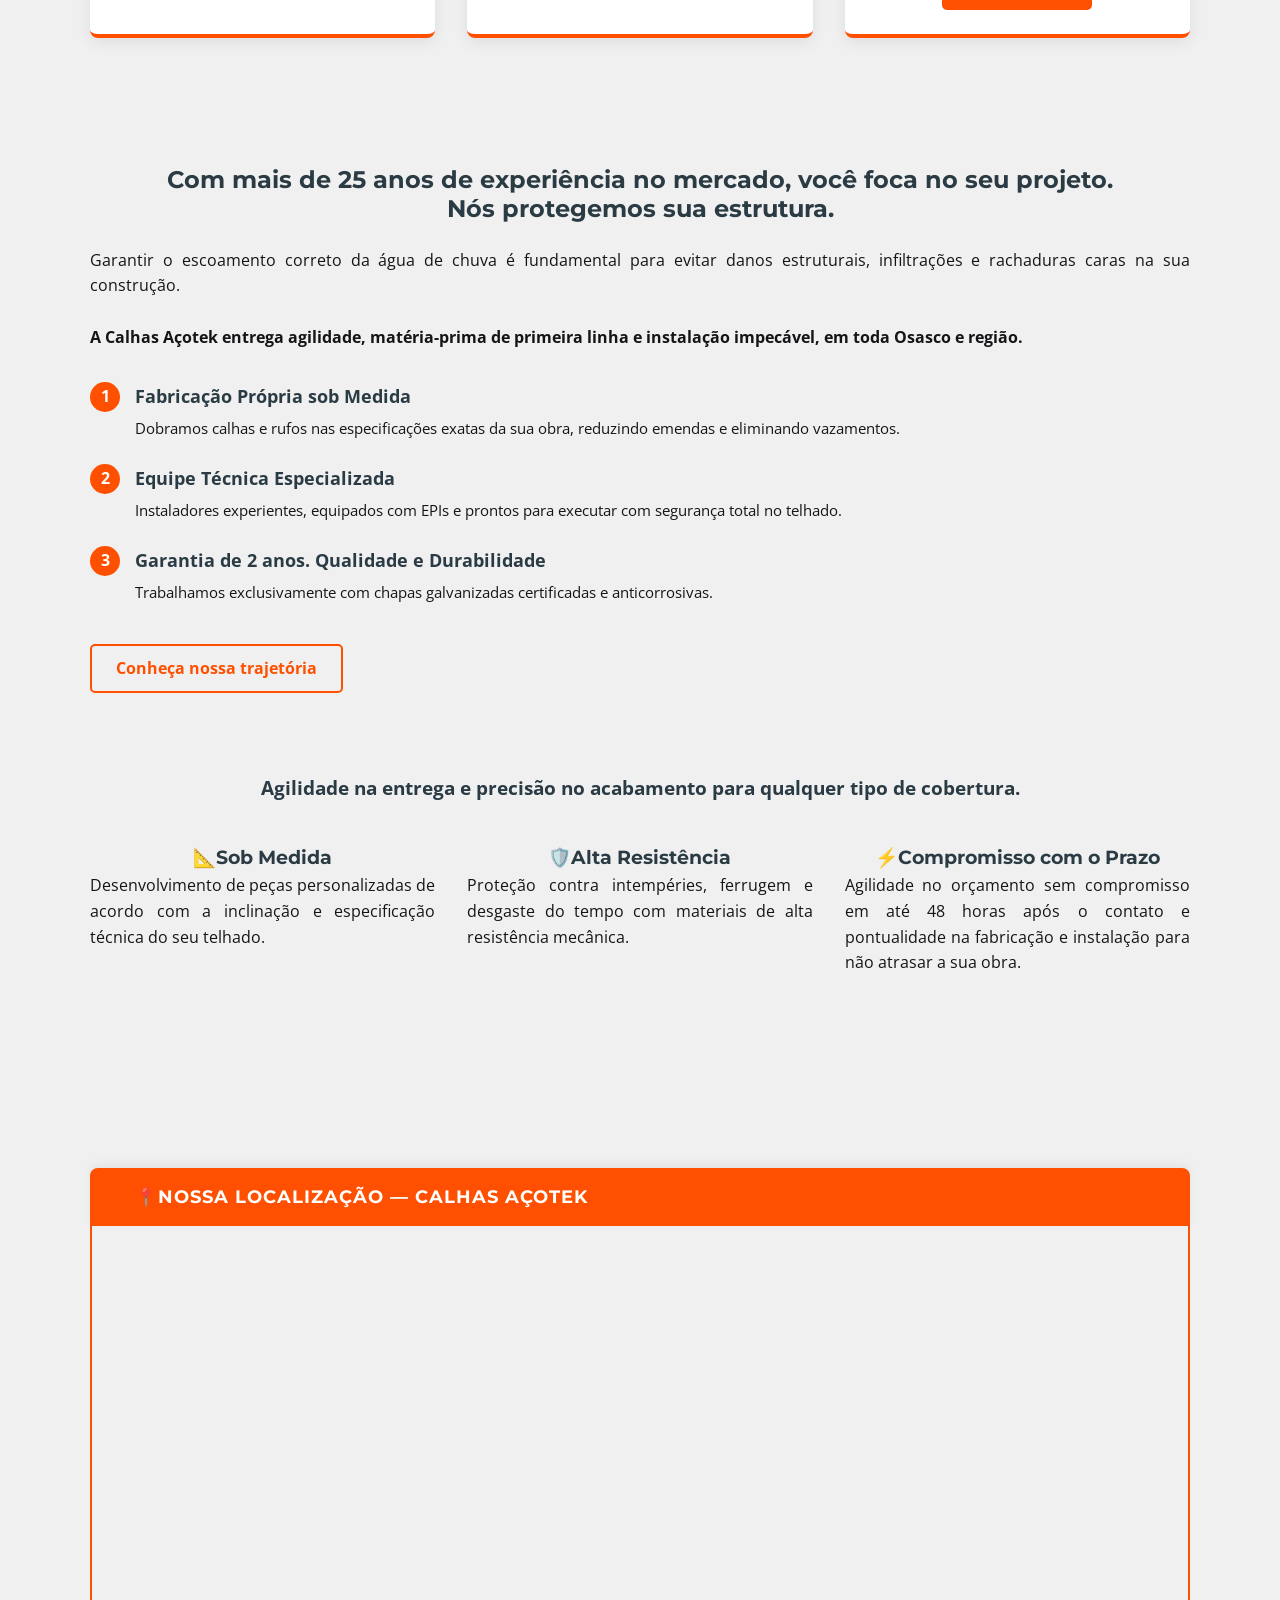
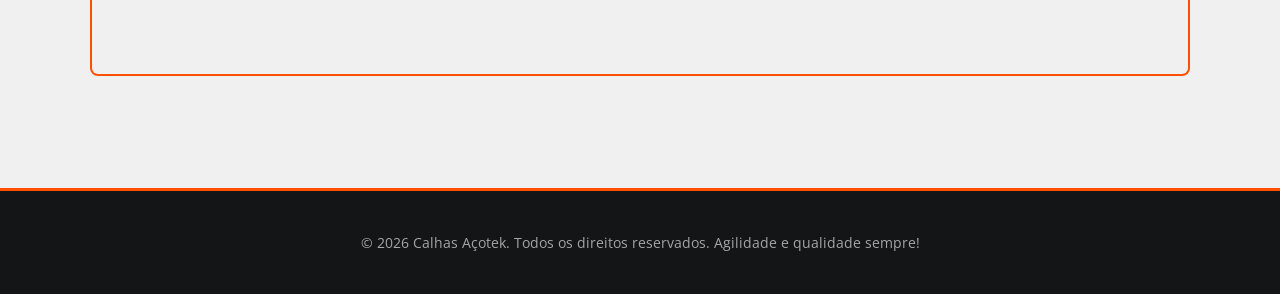
==== commit a6afb216: "Acotek website 2.1" ====
--- a/index.html
+++ b/index.html
@@ -55,7 +55,7 @@
         
         <div class="sidebar-content-center">
             <p class="invite-text">
-                Precisa de um orçamento sob medida sem compromisso para sua obra ou residência?<br>
+                Precisa de um orçamento rápido, grátis e sem compromisso, para sua obra?<br>
                 Fale com nossos técnicos:
             </p>
 
@@ -88,7 +88,7 @@
         <div class="hero-content">
             <h1>Calhas Açotek</h1>
             <p>Agilidade e qualidade sempre na proteção da sua estrutura.</p>
-            <a href="contato.html" class="btn">Solicitar Orçamento sem compromisso</a>
+            <a href="contato.html" class="btn">Solicitar Orçamento Gratuito e sem compromisso</a>
             
             <div class="hero-address" style="margin-top: 20px; font-size: 0.9rem;">
                 <p><strong>ATENDIMENTO TÉCNICO E FABRICAÇÃO PRÓPRIA</strong></p>
@@ -134,11 +134,11 @@
     <section class="container section-padding">
         <div class="about-content" style="align-items: flex-start;"> 
             <div class="text">
-                <h2 style="margin-bottom: 1.5rem; line-height: 1.2;">Com mais de 25 anos de experiência, você foca no seu projeto.<br>Nós protegemos sua estrutura.</h2>
+                <h2 style="margin-bottom: 1.5rem; line-height: 1.2;">Com mais de 25 anos de experiência no mercado, você foca no seu projeto.<br>Nós protegemos sua estrutura.</h2>
                 
                 <p>Garantir o escoamento correto da água de chuva é fundamental para evitar danos estruturais, infiltrações e rachaduras caras na sua construção.</p>
                 <br>
-                <p><strong>A Calhas Açotek entrega agilidade, matéria-prima de primeira linha e instalação impecável.</strong></p>
+                <p><strong>A Calhas Açotek entrega agilidade, matéria-prima de primeira linha e instalação impecável, em toda Osasco e região.</strong></p>
                 
                 <ul style="margin-top: 2rem; list-style: none;">
                     <li style="margin-bottom: 1.5rem; display: flex; align-items: flex-start;">
@@ -159,7 +159,7 @@
                         <div style="background: #FE5000; color: white; border-radius: 50%; width: 30px; height: 30px; display: flex; align-items: center; justify-content: center; margin-right: 15px; flex-shrink: 0; font-weight: bold;">3</div>
                         <div>
                             <strong style="font-size: 1.1rem; color: #2A3B44;">Garantia de 2 anos. Qualidade e Durabilidade</strong>
-                            <p style="margin-top: 5px; font-size: 0.95rem;">Trabalhamos exclusivamente com chapas galvanizadascertificadas e anticorrosivas.</p>
+                            <p style="margin-top: 5px; font-size: 0.95rem;">Trabalhamos exclusivamente com chapas galvanizadas certificadas e anticorrosivas.</p>
                         </div>
                     </li>
                 </ul>
@@ -194,7 +194,7 @@
                 <div class="pillar-card">
                     <div class="icon-box"></div> 
                     <h3>⚡Compromisso com o Prazo</h3>
-                    <p>Agilidade no orçamento e pontualidade na fabricação e instalação para não atrasar a sua obra.</p>
+                    <p>Agilidade no orçamento sem compromisso em até 48 horas após o contato e pontualidade na fabricação e instalação para não atrasar a sua obra.</p>
                 </div>
             </div>
         </div>
--- a/style.css
+++ b/style.css
@@ -8,10 +8,16 @@
    - Preto Profundo: #141517
    ========================================================================== */
 
-* {
+* * {
     margin: 0;
     padding: 0;
     box-sizing: border-box;
+}
+
+html, body {
+    width: 100%;
+    max-width: 100%;
+    overflow-x: hidden; /* Impede o vazamento lateral */
 }
 
 body {
@@ -19,9 +25,12 @@
     background-color: #F0F0F1;
     color: #141517;
     line-height: 1.6;
-    overflow-x: hidden;
-}
-
+}
+
+img, video, iframe {
+    max-width: 100%;
+    height: auto;
+}
 /* --- TEXTOS JUSTIFICADOS --- */
 p, li {
     text-align: justify;
@@ -692,4 +701,24 @@
         width: 26px !important; 
         height: 26px !important; 
     }
+    
+    /* --- CORREÇÃO DE VAZAMENTO NO MOBILE --- */
+@media screen and (max-width: 768px) {
+    .container {
+        width: 100% !important;
+        max-width: 100% !important;
+        padding-left: 15px !important;
+        padding-right: 15px !important;
+    }
+
+    input, select, textarea, .form-control {
+        max-width: 100% !important;
+        box-sizing: border-box !important;
+    }
+
+    p, h1, h2, h3, h4, span {
+        overflow-wrap: break-word;
+        word-wrap: break-word;
+    }
+}
 }
